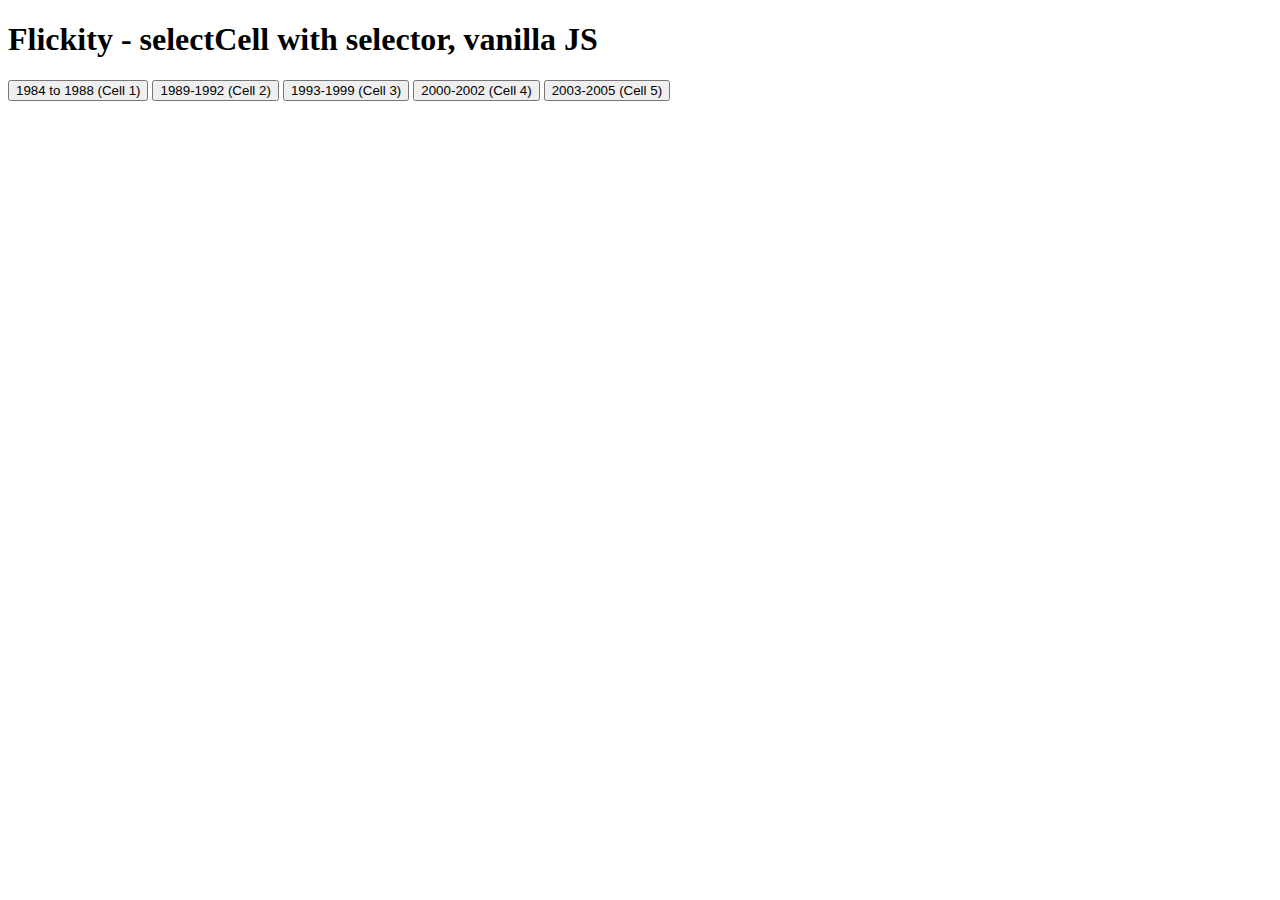
==== templates/index.html @ 5a796e07 "v1.3" ====
<!DOCTYPE html>
<html lang="en" >
<head>
  <meta charset="UTF-8">
  <title>CodePen - Flickity - select method with vanilla JS</title>
  <meta name="viewport" content="width=device-width"><link rel='stylesheet' href='https://npmcdn.com/flickity@2/dist/flickity.css'><link rel="stylesheet" href="./style.css">

</head>
<body>
<!-- partial:index.partial.html -->
<h1>Flickity - selectCell with selector, vanilla JS</h1>

<div class="button-group">
  <button class="button is-selected" data-group="cell1">1984 to 1988 (Cell 1)</button>
  <button class="button" data-group="cell2">1989-1992 (Cell 2)</button>
  <button class="button" data-group="cell3">1993-1999 (Cell 3)</button>
  <button class="button" data-group="cell4">2000-2002 (Cell 4)</button>
  <button class="button" data-group="cell5">2003-2005 (Cell 5)</button>
</div>

<div class="carousel">
  <div class="carousel-cell" data-group="cell1"></div>
  <div class="carousel-cell" data-group="cell1"></div>
  <div class="carousel-cell" data-group="cell2"></div>
  <div class="carousel-cell" data-group="cell2"></div>
  <div class="carousel-cell" data-group="cell3"></div>
  <div class="carousel-cell" data-group="cell3"></div>
  <div class="carousel-cell" data-group="cell4"></div>
  <div class="carousel-cell" data-group="cell4"></div>
  <div class="carousel-cell" data-group="cell5"></div>
  <div class="carousel-cell" data-group="cell5"></div>
</div>
<!-- partial -->
  <script src='https://npmcdn.com/flickity@2/dist/flickity.pkgd.js'></script><script  src="./script.js"></script>

</body>
</html>
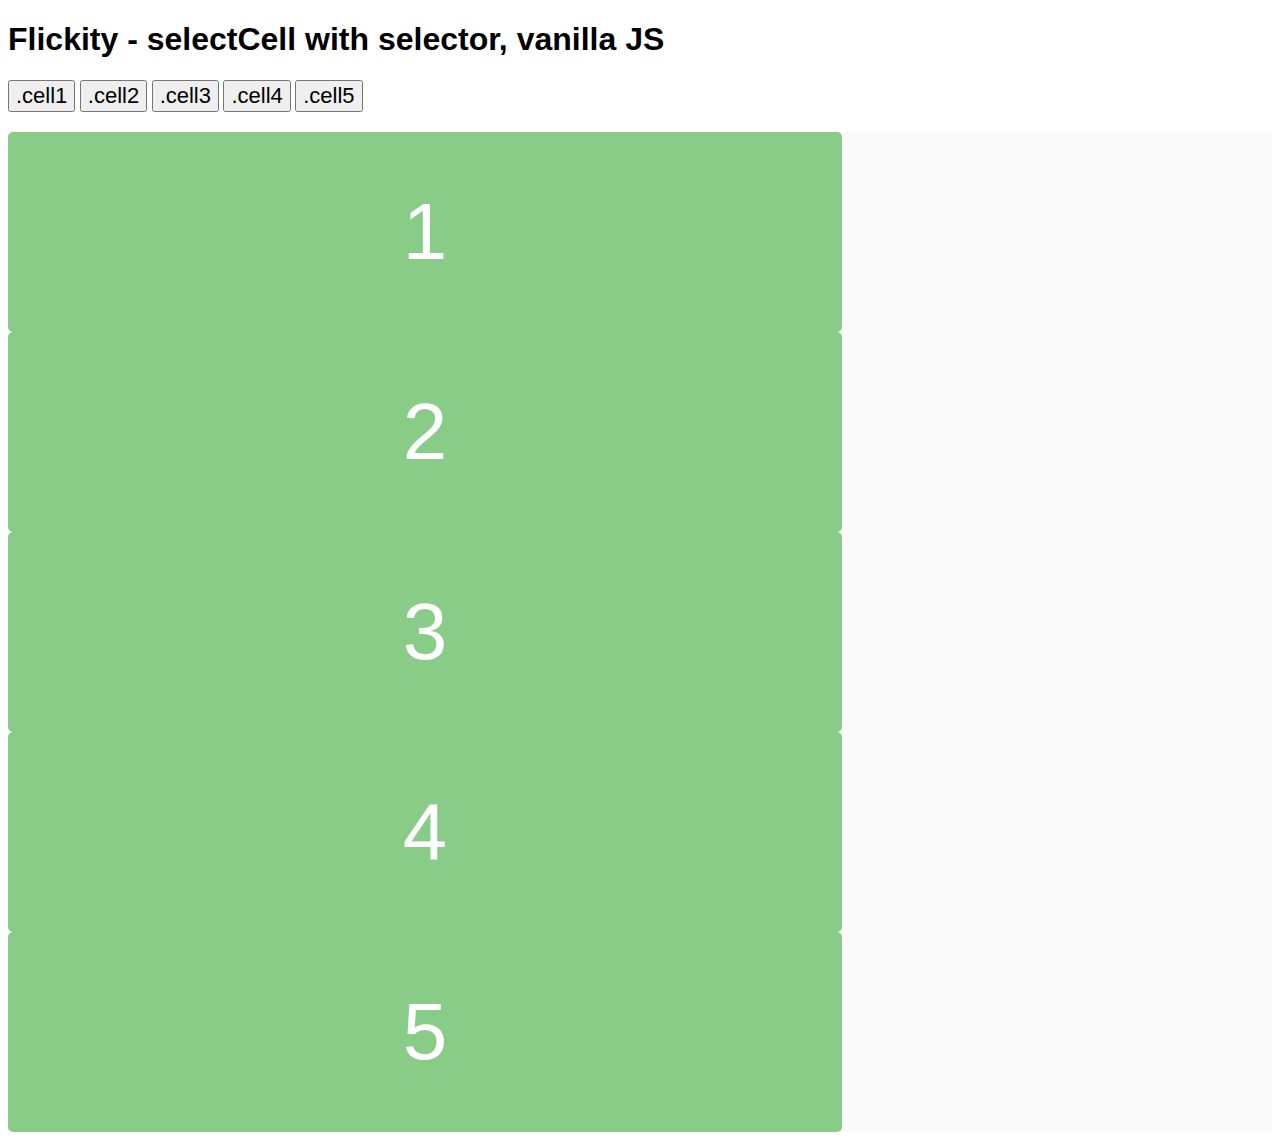
==== commit 8b90344d: "v1.45" ====
--- a/templates/index.html
+++ b/templates/index.html
@@ -1,9 +1,12 @@
 <!DOCTYPE html>
-<html lang="en" >
+<html lang="en">
 <head>
-  <meta charset="UTF-8">
-  <title>CodePen - Flickity - select method with vanilla JS</title>
-  <meta name="viewport" content="width=device-width"><link rel='stylesheet' href='https://npmcdn.com/flickity@2/dist/flickity.css'><link rel="stylesheet" href="./style.css">
+    <meta charset="UTF-8">
+    <title>CodePen - Flickity - select method with vanilla JS</title>
+    <meta name="viewport" content="width=device-width">
+    <link rel='stylesheet' href='https://npmcdn.com/flickity@2/dist/flickity.css'>
+    <link rel="stylesheet" href="/templates/style.css">
+    <link rel="stylesheet" href="./style.css">
 
 </head>
 <body>
@@ -11,27 +14,24 @@
 <h1>Flickity - selectCell with selector, vanilla JS</h1>
 
 <div class="button-group">
-  <button class="button is-selected" data-group="cell1">1984 to 1988 (Cell 1)</button>
-  <button class="button" data-group="cell2">1989-1992 (Cell 2)</button>
-  <button class="button" data-group="cell3">1993-1999 (Cell 3)</button>
-  <button class="button" data-group="cell4">2000-2002 (Cell 4)</button>
-  <button class="button" data-group="cell5">2003-2005 (Cell 5)</button>
+    <button class="button" data-selector=".cell1">.cell1</button>
+    <button class="button" data-selector=".cell2">.cell2</button>
+    <button class="button" data-selector=".cell3">.cell3</button>
+    <button class="button" data-selector=".cell4">.cell4</button>
+    <button class="button" data-selector=".cell5">.cell5</button>
 </div>
 
 <div class="carousel">
-  <div class="carousel-cell" data-group="cell1"></div>
-  <div class="carousel-cell" data-group="cell1"></div>
-  <div class="carousel-cell" data-group="cell2"></div>
-  <div class="carousel-cell" data-group="cell2"></div>
-  <div class="carousel-cell" data-group="cell3"></div>
-  <div class="carousel-cell" data-group="cell3"></div>
-  <div class="carousel-cell" data-group="cell4"></div>
-  <div class="carousel-cell" data-group="cell4"></div>
-  <div class="carousel-cell" data-group="cell5"></div>
-  <div class="carousel-cell" data-group="cell5"></div>
+    <div class="carousel-cell cell1"></div>
+    <div class="carousel-cell cell2"></div>
+    <div class="carousel-cell cell3"></div>
+    <div class="carousel-cell cell4"></div>
+    <div class="carousel-cell cell5"></div>
 </div>
 <!-- partial -->
-  <script src='https://npmcdn.com/flickity@2/dist/flickity.pkgd.js'></script><script  src="./script.js"></script>
+<script src='https://npmcdn.com/flickity@2/dist/flickity.pkgd.js'></script>
+<script src="/templates/script.js"></script>
+<script src="./script.js"></script>
 
 </body>
 </html>
--- a/templates/style.css
+++ b/templates/style.css
@@ -0,0 +1,36 @@
+/* external css: flickity.css */
+
+* { box-sizing: border-box; }
+
+body { font-family: sans-serif; }
+
+.carousel {
+  background: #FAFAFA;
+}
+
+.carousel-cell {
+  width: 66%;
+  height: 200px;
+  margin-right: 10px;
+  background: #8C8;
+  border-radius: 5px;
+  counter-increment: carousel-cell;
+}
+
+/* cell number */
+.carousel-cell:before {
+  display: block;
+  text-align: center;
+  content: counter(carousel-cell);
+  line-height: 200px;
+  font-size: 80px;
+  color: white;
+}
+
+.button {
+  font-size: 22px;
+}
+
+.button-group {
+  margin-bottom: 20px;
+}--- a/templates/style.css
+++ b/templates/style.css
@@ -0,0 +1,36 @@
+/* external css: flickity.css */
+
+* { box-sizing: border-box; }
+
+body { font-family: sans-serif; }
+
+.carousel {
+  background: #FAFAFA;
+}
+
+.carousel-cell {
+  width: 66%;
+  height: 200px;
+  margin-right: 10px;
+  background: #8C8;
+  border-radius: 5px;
+  counter-increment: carousel-cell;
+}
+
+/* cell number */
+.carousel-cell:before {
+  display: block;
+  text-align: center;
+  content: counter(carousel-cell);
+  line-height: 200px;
+  font-size: 80px;
+  color: white;
+}
+
+.button {
+  font-size: 22px;
+}
+
+.button-group {
+  margin-bottom: 20px;
+}